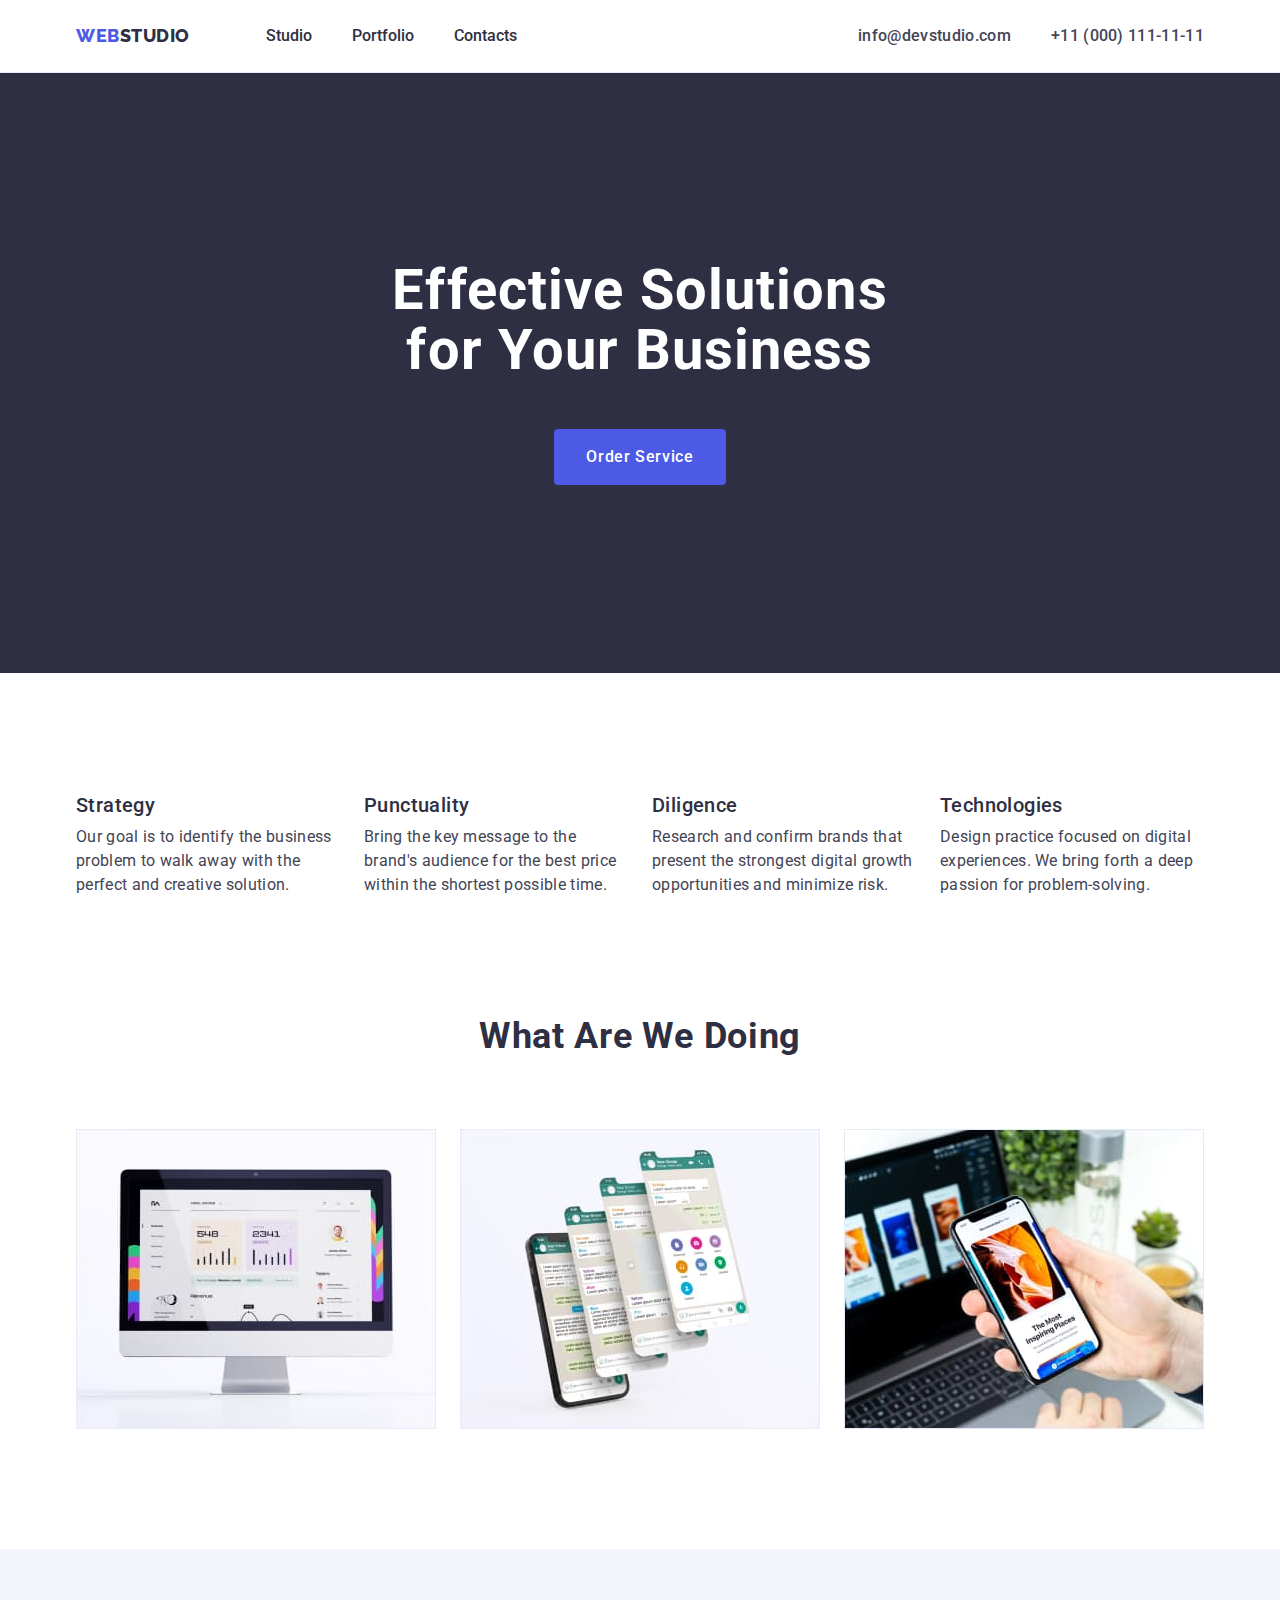
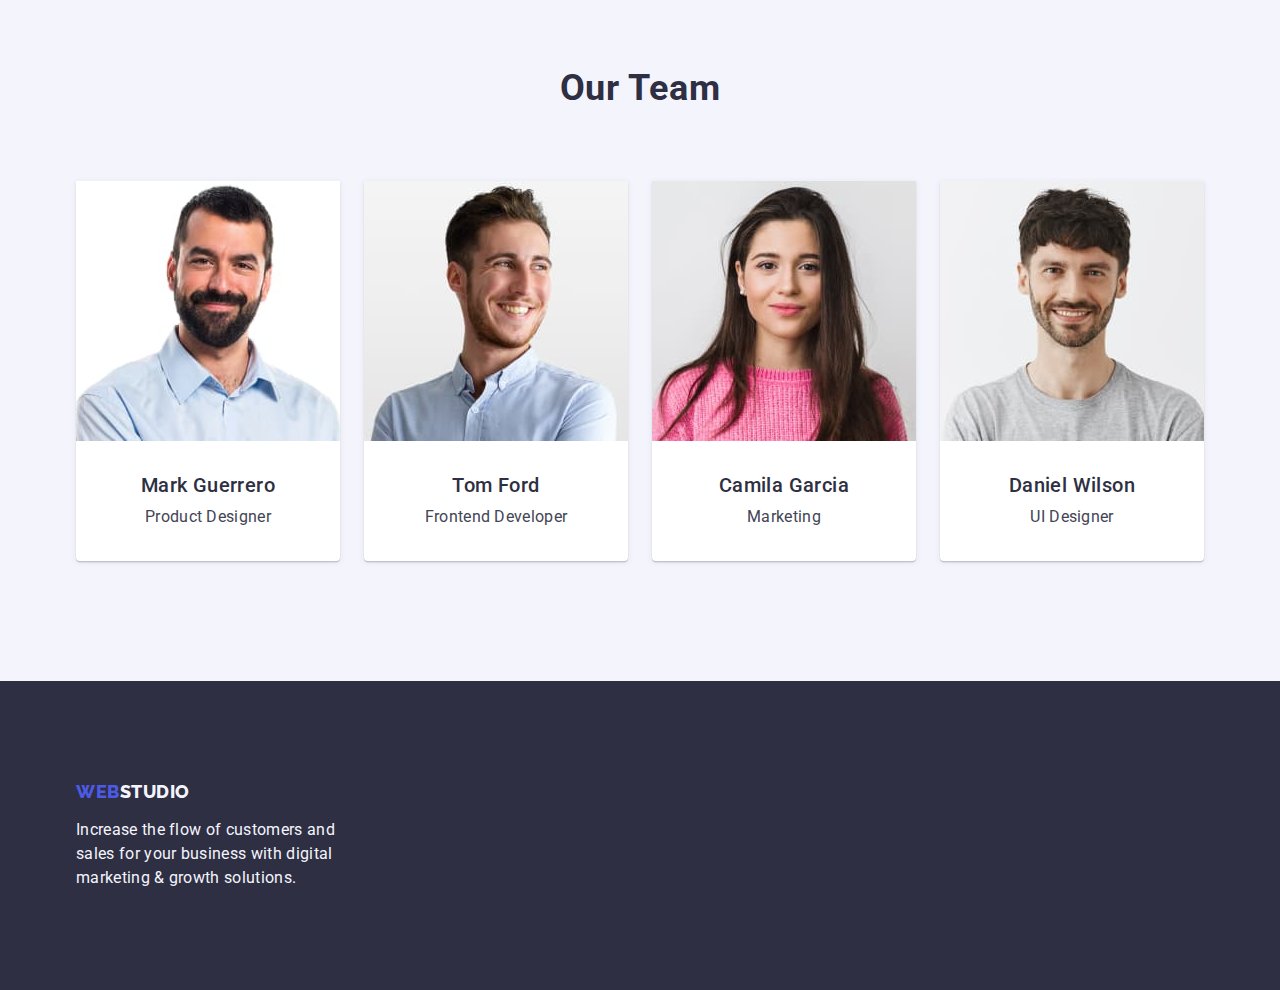
==== index.html @ 7e22d859 "Initial commit" ====
<!DOCTYPE html>
<html lang="en">
  <head>
    <meta charset="UTF-8" />
    <meta http-equiv="X-UA-Compatible" content="IE=edge" />
    <meta name="viewport" content="width=device-width, initial-scale=1.0" />
    <link rel="preconnect" href="https://fonts.googleapis.com" />
    <link rel="preconnect" href="https://fonts.gstatic.com" crossorigin />
    <link
      href="https://fonts.googleapis.com/css2?family=Open+Sans:wght@400;700&family=Raleway:wght@800&family=Roboto:wght@400;500;700;900&display=swap"
      rel="stylesheet"
    />
    <link
      rel="stylesheet"
      href="https://cdnjs.cloudflare.com/ajax/libs/modern-normalize/2.0.0/modern-normalize.min.css"
    />
    <link rel="stylesheet" href="./css/style.css" />

    <title>Web Studio</title>
  </head>
  <body>
    <!-- HEADER -->
    <header class="header">
      <div class="header-container container">
        <!-- NAVIGATION -->
        <nav class="navigation">
          <a href="./index.html" class="logo-head logo link"
            >Web<span class="logo-header">Studio</span></a
          >
          <ul class="nav-list list">
            <li class="nav-list-link">
              <a href="./index.html" class="nav link link-hover">Studio</a>
            </li>
            <li class="nav-list-link">
              <a href="./portfolio.html" class="nav link link-hover"
                >Portfolio</a
              >
            </li>
            <li class="nav-list-link">
              <a href="" class="nav link link-hover">Contacts</a>
            </li>
          </ul>
        </nav>
        <!-- /NAVIGATION -->
        <!-- ADDRESS -->
        <address class="address-contact">
          <ul class="address-list list">
            <li class="address-list-link">
              <a
                href="mailto:info@devstudio.com"
                class="mail-link contact link link-hover"
                >info@devstudio.com</a
              >
            </li>
            <li class="address-list-link">
              <a
                href="tel:+110001111111"
                class="number-link contact link link-hover"
                >+11 (000) 111-11-11</a
              >
            </li>
          </ul>
        </address>
        <!-- /ADDRESS -->
      </div>
    </header>
    <!-- /HEADER -->
    <main>
      <!-- HERO SECTION -->
      <section class="hero">
        <div class="hero-container container">
          <h1 class="hero-text">Effective Solutions for Your Business</h1>
          <button type="button" class="primary-btn">Order Service</button>
        </div>
      </section>
      <!-- /HERO SECTION -->
      <!-- ADVANTAGES SECTION -->
      <section class="advantages">
        <div class="adv-container container">
          <h2 class="adv-header visually-hidden">Advantages</h2>
          <ul class="adv-list list">
            <li class="adv-list-item">
              <h3 class="adv-title main-title">Strategy</h3>
              <p class="adv-text main-text">
                Our goal is to identify the business problem to walk away with
                the perfect and creative solution.
              </p>
            </li>
            <li class="adv-list-item">
              <h3 class="adv-title main-title">Punctuality</h3>
              <p class="adv-text main-text">
                Bring the key message to the brand's audience for the best price
                within the shortest possible time.
              </p>
            </li>
            <li class="adv-list-item">
              <h3 class="adv-title main-title">Diligence</h3>
              <p class="adv-text main-text">
                Research and confirm brands that present the strongest digital
                growth opportunities and minimize risk.
              </p>
            </li>
            <li class="adv-list-item">
              <h3 class="adv-title main-title">Technologies</h3>
              <p class="adv-text main-text">
                Design practice focused on digital experiences. We bring forth a
                deep passion for problem-solving.
              </p>
            </li>
          </ul>
        </div>
      </section>
      <!-- /ADVANTAGES SECTION -->
      <!-- FEATURES SECTION -->
      <section class="features">
        <div class="features-container container">
          <h2 class="features-header">What are we doing</h2>
          <ul class="features-list list">
            <li class="feat-list-item">
              <img
                src="./images/pc.jpg"
                alt="personal computer"
                width="360"
                height="300"
              />
            </li>
            <li class="feat-list-item">
              <img
                src="./images/smartphones.jpg"
                alt="smartphones"
                width="360"
                height="300"
              />
            </li>
            <li class="feat-list-item">
              <img
                src="./images/pcwithsmartphones.jpg"
                alt="smartphones with personal computer"
                width="360"
                height="300"
              />
            </li>
          </ul>
        </div>
      </section>
      <!-- /FEATURES SECTION -->
      <!-- TEAM SECTION -->
      <section class="team">
        <div class="team-container container">
          <h2 class="team-header">Our Team</h2>
          <ul class="team-list list">
            <li class="team-list-card">
              <img
                src="./images/markguerrero.jpg"
                alt="Mark Guerrero"
                width="264"
                height="260"
              />
              <div class="team-card-content">
                <h3 class="team-title">Mark Guerrero</h3>
                <p class="team-text">Product Designer</p>
              </div>
            </li>
            <li class="team-list-card">
              <img
                src="./images/tomford.jpg"
                alt="Tom Ford"
                width="264"
                height="260"
              />
              <div class="team-card-content">
                <h3 class="team-title">Tom Ford</h3>
                <p class="team-text">Frontend Developer</p>
              </div>
            </li>
            <li class="team-list-card">
              <img
                src="./images/camilagarcia.jpg"
                alt="Camila Garcia"
                width="264"
                height="260"
              />
              <div class="team-card-content">
                <h3 class="team-title">Camila Garcia</h3>
                <p class="team-text">Marketing</p>
              </div>
            </li>
            <li class="team-list-card">
              <img
                src="./images/danielwilson.jpg"
                alt="Daniel Wilson"
                width="264"
                height="260"
              />
              <div class="team-card-content">
                <h3 class="team-title">Daniel Wilson</h3>
                <p class="team-text">UI Designer</p>
              </div>
            </li>
          </ul>
        </div>
      </section>
      <!-- /TEAM SECTION -->
    </main>
    <!-- /MAIN -->
    <!-- FOOTER -->
    <footer class="footer">
      <div class="footer-container container">
        <a href="./index.html" class="footer-logo-link logo link"
          >Web<span class="logo-footer">Studio</span></a
        >
        <p class="footer-text">
          Increase the flow of customers and sales for your business with
          digital marketing & growth solutions.
        </p>
      </div>
    </footer>
    <!-- /FOOTER -->
  </body>
</html>
---- css/style.css ----
/* ================================COMMON STYLES============================== */
:root {
  --color-blue: #4d5ae5;
  --color-navy: #2e2f42;
  --color-hover: #404bbf;
  --color-white: #fff;
  --color-grey: #434455;
  --ghost-white: #f4f4fd;
  --card-set-gap: 24px; /* Gap between cards */
}
body {
  font-family: "Roboto", sans-serif;
  color: var(--color-grey);
  background-color: var(--color-white);
}
h1,
h2,
h3,
h4,
p {
  margin: 0;
}
ul,
ol {
  margin: 0;
  padding: 0;
}
img {
  display: block;
  max-width: 100%;
  height: auto;
}
button {
  font-family: inherit;
  color: inherit;
  cursor: pointer;
}
address {
  font-style: normal;
}
.visually-hidden {
  position: absolute;
  width: 1px;
  height: 1px;
  margin: -1px;
  border: 0;
  padding: 0;

  white-space: nowrap;
  clip-path: inset(100%);
  clip: rect(0 0 0 0);
  overflow: hidden;
}

.container {
  margin: 0 auto;
  max-width: 1158px;
  padding: 0 15px;
}

/* ===============================/COMMON STYLES============================== */

/* =====================================HEADER================================ */
.header {
  border-bottom: 1px solid #e7e9fc;
}
.header-container {
  display: flex;
  align-items: center;
  justify-content: space-between;
}
/* =================================NAVIGATION================================ */

.navigation {
  display: flex;
  align-items: center;
}
.logo-head {
  margin-right: 76px;
}
.logo {
  font-family: "Raleway", sans-serif;
  font-weight: 800;
  font-size: 18px;
  line-height: 1.17;
  letter-spacing: 0.03em;
  text-transform: uppercase;
  color: var(--color-blue);
}
.link {
  text-decoration: none;
}
.link-hover:hover,
.link-hover:focus,
.contacts:hover,
.contacts:focus {
  color: var(--color-hover);
}

.logo-header {
  color: var(--color-navy);
}
.nav-list {
  display: flex;
  gap: 40px;
}
.list {
  list-style: none;
  font-weight: 500;
}

.nav {
  display: block;
  color: var(--color-navy);
  padding: 24px 0;
}
/* ================================/NAVIGATION================================ */
/* ====================================ADDRESS================================ */

.address-list {
  display: flex;
  align-items: center;
  gap: 40px;
}
.contact {
  font-style: normal;
  font-size: 16px;
  line-height: 1.5;
  letter-spacing: 0.02em;
  line-height: 1.5;
  color: var(--color-grey);
  display: block;
  padding: 24px 0;
}
/* ===================================/ADDRESS================================ */
/* ====================================/HEADER================================ */

/* =====================================MAIN================================== */
/* ===============================HERO SECTION================================ */

.hero {
  background-color: var(--color-navy);
  padding: 188px 0;
}
.hero-text {
  font-weight: 700;
  font-size: 56px;
  line-height: 1.07;
  letter-spacing: 0.02em;
  color: var(--color-white);

  text-align: center;
  max-width: 496px;
  margin: 0 auto 48px;
}
.primary-btn {
  font-weight: 500;
  font-size: 16px;
  line-height: 1.5;
  letter-spacing: 0.04em;
  color: var(--color-white);
  background-color: var(--color-blue);
  font-family: "Roboto", sans-serif;

  padding: 16px 32px;
  border-radius: 4px;
  border: none;
  display: block;
  margin: 0 auto;
  min-width: 169px;
  min-height: 56px;
}
.primary-btn:hover,
.primary-btn:focus {
  background-color: var(--color-hover);
}
/* ===============================/HERO SECTION================================ */
/* ==========================ADVANTAGES SECTION================================ */

.advantages {
  padding: 120px 0;
}
.adv-list {
  display: flex;
  flex-wrap: wrap;
  justify-content: center;
  gap: 24px;
}
.adv-list-item {
  flex-basis: calc((100% - 72px) / 4);
}
.main-title {
  font-weight: 500;
  font-size: 20px;
  line-height: 1.2;
  letter-spacing: 0.02em;
  color: var(--color-navy);
  margin-bottom: 8px;
}
.main-text {
  font-size: 16px;
  line-height: 1.5;
  letter-spacing: 0.02em;
  color: var(--color-grey);
  font-weight: 400;
}
/* =========================/ADVANTAGES SECTION================================ */
/* ==========================FEATURES SECTION================================ */

.features {
  padding-bottom: 120px;
}
.features-header {
  font-weight: 700;
  font-size: 36px;
  line-height: 1.11;
  letter-spacing: 0.02em;
  text-align: center;
  text-transform: capitalize;
  color: var(--color-navy);
  margin-bottom: 72px;
}
.features-list {
  display: flex;
  flex-wrap: wrap;
  justify-content: center;
  gap: 24px;
}
.feat-list-item {
  flex-basis: calc((100% - 48px) / 3);
}
/* ==========================/FEATURES SECTION================================ */
/* ===============================TEAM SECTION================================ */

.team {
  background-color: var(--ghost-white);
  padding: 120px 0;
}
.team-header {
  font-weight: 700;
  font-size: 36px;
  line-height: 1.11;
  letter-spacing: 0.02em;
  text-align: center;
  text-transform: capitalize;
  color: var(--color-navy);
  margin-bottom: 72px;
}
.team-list {
  display: flex;
  flex-wrap: wrap;
  justify-content: center;
  gap: 24px;
}
.team-list-card {
  box-shadow: 0px 1px 6px rgba(46, 47, 66, 0.08),
    0px 1px 1px rgba(46, 47, 66, 0.16), 0px 2px 1px rgba(46, 47, 66, 0.08);
  border-radius: 0px 0px 4px 4px;
  background-color: var(--color-white);
  flex-basis: calc((100% - 72px) / 4);
}
.team-card-content {
  text-align: center;
  padding: 32px 16px;
}
.team-title {
  font-weight: 500;
  font-size: 20px;
  line-height: 1.2;
  letter-spacing: 0.02em;
  color: var(--color-navy);
  margin-bottom: 8px;
}
.team-text {
  font-size: 16px;
  line-height: 1.5;
  letter-spacing: 0.02em;
  color: var(--color-grey);
  font-weight: 400;
}
/* ===============================/TEAM SECTION================================ */

/* ======================================FOOTER================================ */

.footer {
  font-size: 16px;
  line-height: 1.5;
  letter-spacing: 0.02em;
  color: var(--ghost-white);
  background-color: var(--color-navy);
  padding: 100px 0;
}
.footer-logo-link {
  display: inline-block;
  margin-bottom: 16px;
}
.logo-footer {
  color: var(--ghost-white);
}
.footer-text {
  max-width: 264px;
}
/* =====================================/FOOTER================================ */

/* ================================PORTFOLIO PAGE============================== */
.portfolio-section {
  padding: 96px 0 120px 0;
}
.filter-list {
  display: flex;
  justify-content: center;
  gap: 24px;
  margin-bottom: 72px;
}
.filter-btn {
  font-family: "Roboto", Sans-serif;
  cursor: pointer;
  padding: 12px 24px;
  font-weight: 500;
  font-size: 16px;
  line-height: 1.5;
  letter-spacing: 0.04em;
  color: var(--color-blue);
  background-color: var(--ghost-white);
  border: 1px solid #e7e9fc;
  border-radius: 4px;
  display: block;
}
.filter-btn:hover,
.filter-btn:focus {
  color: var(--color-white);
  background-color: var(--color-hover);
  border: 1px solid transparent;
}

.benefits-list {
  display: flex;
  flex-wrap: wrap;
  justify-content: center;
  flex-wrap: wrap;
  gap: 48px 24px;
}
.benefits-card-content {
  border: 1px solid #e7e9fc;
  border-top: none;
  padding: 32px 16px;
}
/* ==============================/PORTFOLIO PAGE============================== */
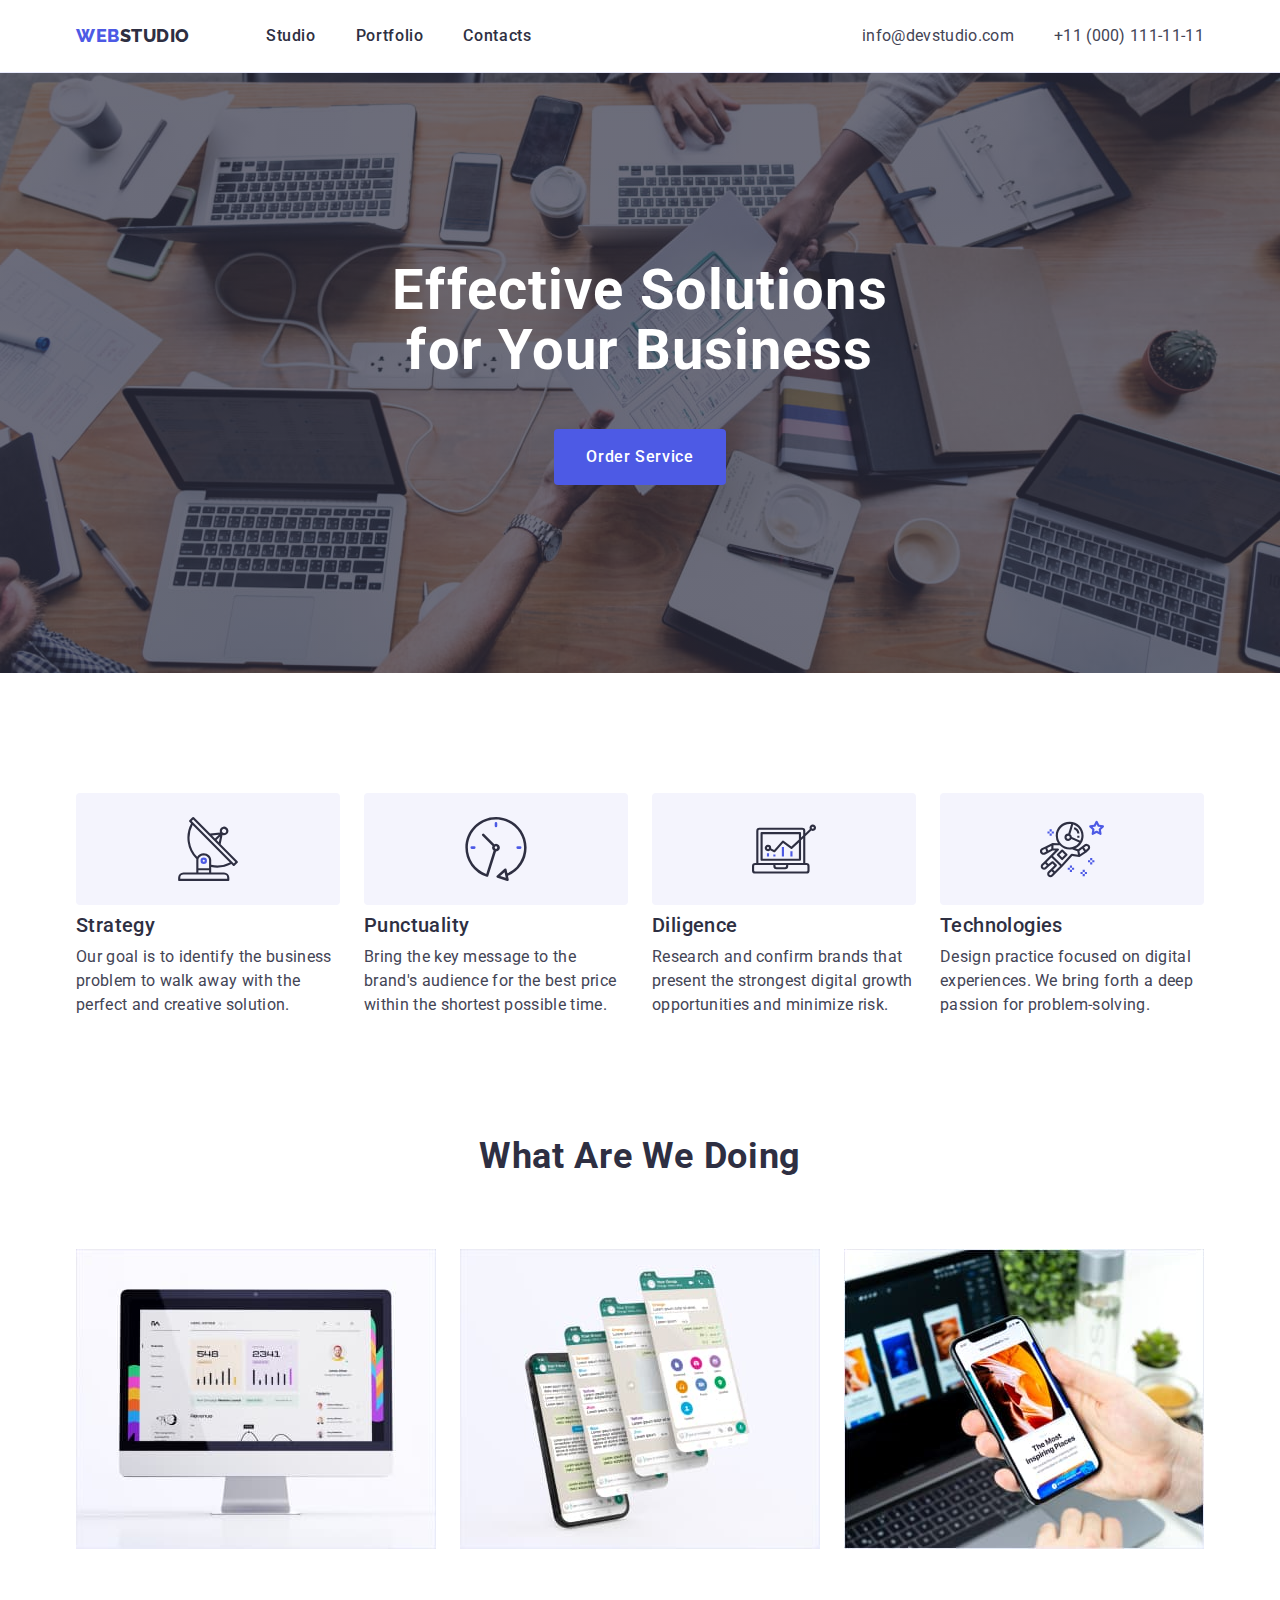
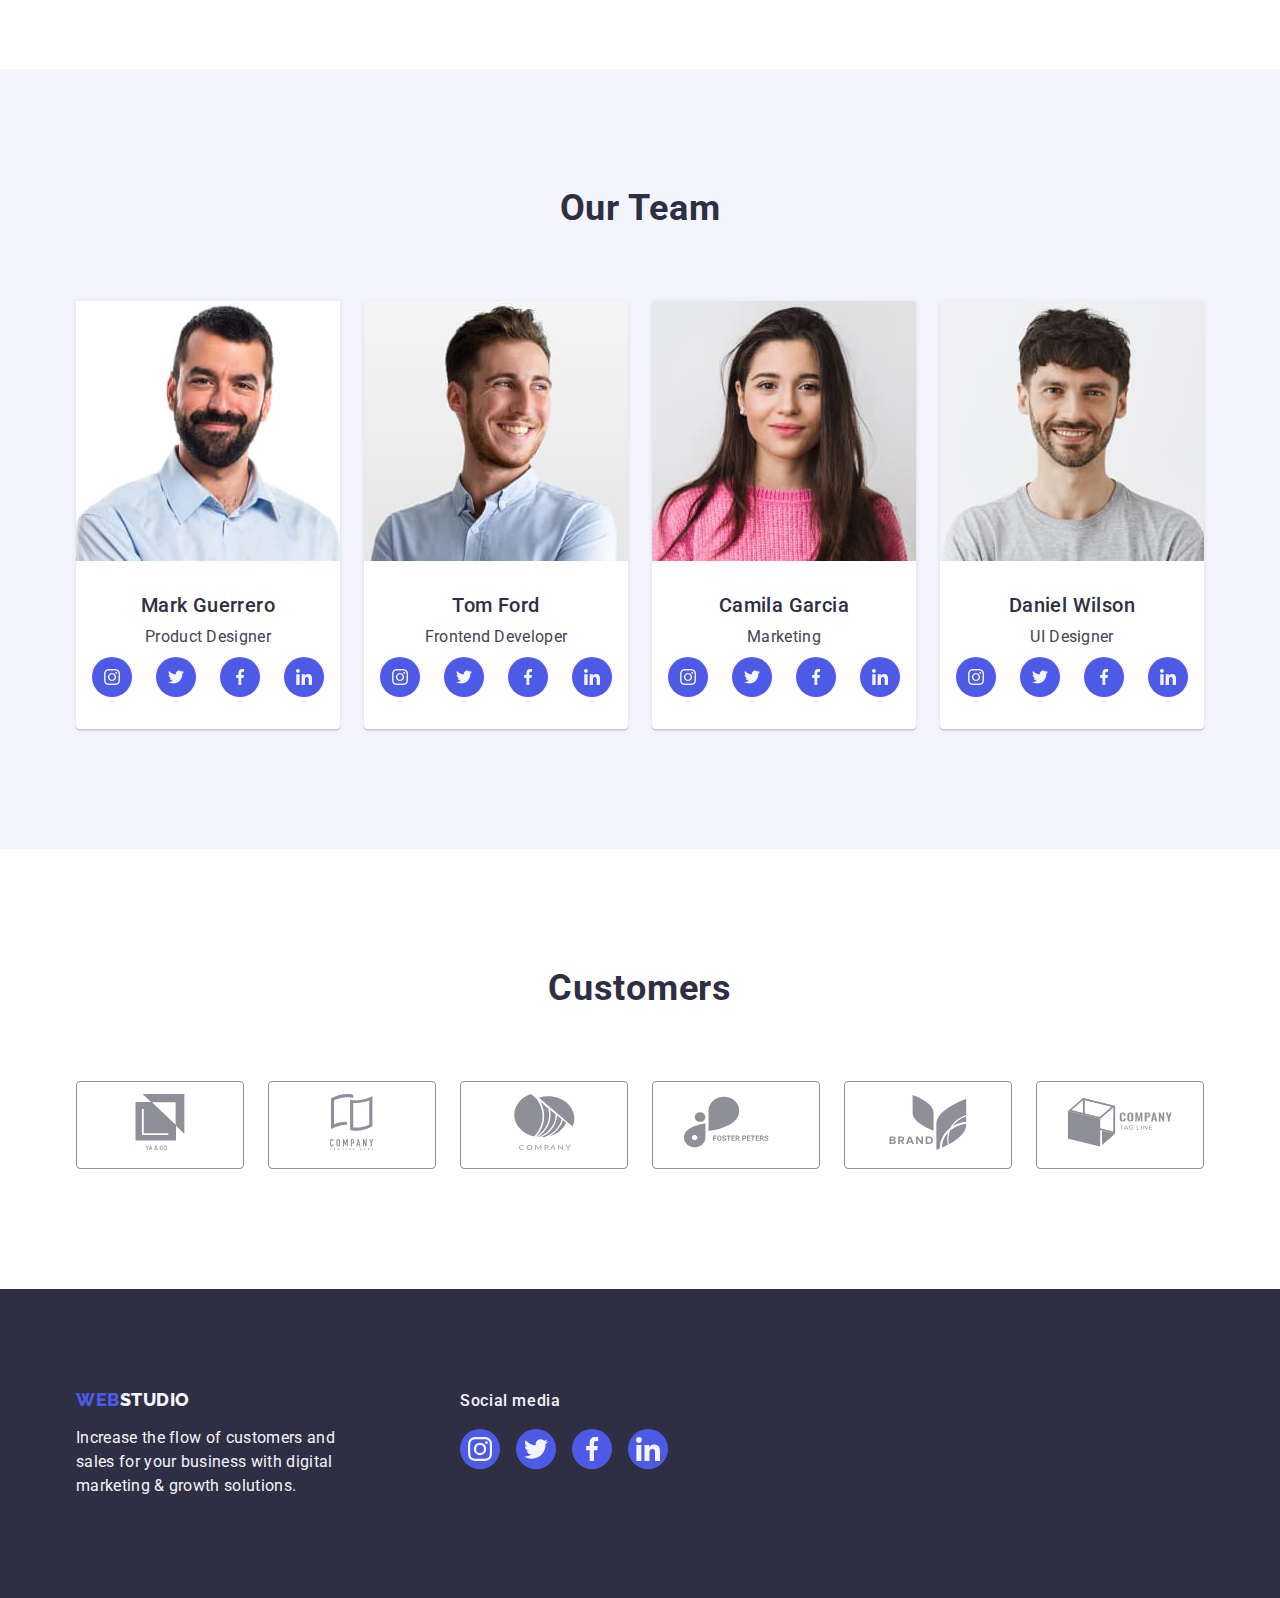
==== commit 8b4a3dee: "first upload" ====
--- a/index.html
+++ b/index.html
@@ -80,6 +80,11 @@
           <h2 class="adv-header visually-hidden">Advantages</h2>
           <ul class="adv-list list">
             <li class="adv-list-item">
+              <div class="adv-list-icon-bg">
+                <svg class="adv-list-icon" width="64" height="64">
+                  <use href="./images/icons.svg#icon-antenna"></use>
+                </svg>
+              </div>
               <h3 class="adv-title main-title">Strategy</h3>
               <p class="adv-text main-text">
                 Our goal is to identify the business problem to walk away with
@@ -87,6 +92,11 @@
               </p>
             </li>
             <li class="adv-list-item">
+              <div class="adv-list-icon-bg">
+                <svg class="adv-list-icon" width="64" height="64">
+                  <use href="./images/icons.svg#icon-clock"></use>
+                </svg>
+              </div>
               <h3 class="adv-title main-title">Punctuality</h3>
               <p class="adv-text main-text">
                 Bring the key message to the brand's audience for the best price
@@ -94,6 +104,11 @@
               </p>
             </li>
             <li class="adv-list-item">
+              <div class="adv-list-icon-bg">
+                <svg class="adv-list-icon" width="64" height="64">
+                  <use href="./images/icons.svg#icon-diagram"></use>
+                </svg>
+              </div>
               <h3 class="adv-title main-title">Diligence</h3>
               <p class="adv-text main-text">
                 Research and confirm brands that present the strongest digital
@@ -101,6 +116,11 @@
               </p>
             </li>
             <li class="adv-list-item">
+              <div class="adv-list-icon-bg">
+                <svg class="adv-list-icon" width="64" height="64">
+                  <use href="./images/icons.svg#icon-astronaut"></use>
+                </svg>
+              </div>
               <h3 class="adv-title main-title">Technologies</h3>
               <p class="adv-text main-text">
                 Design practice focused on digital experiences. We bring forth a
@@ -114,7 +134,7 @@
       <!-- FEATURES SECTION -->
       <section class="features">
         <div class="features-container container">
-          <h2 class="features-header">What are we doing</h2>
+          <h2 class="features-header page-header">What are we doing</h2>
           <ul class="features-list list">
             <li class="feat-list-item">
               <img
@@ -147,7 +167,7 @@
       <!-- TEAM SECTION -->
       <section class="team">
         <div class="team-container container">
-          <h2 class="team-header">Our Team</h2>
+          <h2 class="team-header page-header">Our Team</h2>
           <ul class="team-list list">
             <li class="team-list-card">
               <img
@@ -159,6 +179,36 @@
               <div class="team-card-content">
                 <h3 class="team-title">Mark Guerrero</h3>
                 <p class="team-text">Product Designer</p>
+                <ul class="team-social-list">
+                  <li class="team-social-links list">
+                    <a href="" class="team-social-link">
+                      <svg width="16" height="16">
+                        <use href="./images/icons.svg#icon-instagram"></use>
+                      </svg>
+                    </a>
+                  </li>
+                  <li class="team-social-links list">
+                    <a href="" class="team-social-link">
+                      <svg width="16" height="16">
+                        <use href="./images/icons.svg#icon-twitter"></use>
+                      </svg>
+                    </a>
+                  </li>
+                  <li class="team-social-links list">
+                    <a href="" class="team-social-link">
+                      <svg width="16" height="16">
+                        <use href="./images/icons.svg#icon-facebook"></use>
+                      </svg>
+                    </a>
+                  </li>
+                  <li class="team-social-links list">
+                    <a href="" class="team-social-link">
+                      <svg width="16" height="16">
+                        <use href="./images/icons.svg#icon-linkedin"></use>
+                      </svg>
+                    </a>
+                  </li>
+                </ul>
               </div>
             </li>
             <li class="team-list-card">
@@ -171,6 +221,36 @@
               <div class="team-card-content">
                 <h3 class="team-title">Tom Ford</h3>
                 <p class="team-text">Frontend Developer</p>
+                <ul class="team-social-list">
+                  <li class="team-social-links list">
+                    <a href="" class="team-social-link">
+                      <svg width="16" height="16">
+                        <use href="./images/icons.svg#icon-instagram"></use>
+                      </svg>
+                    </a>
+                  </li>
+                  <li class="team-social-links list">
+                    <a href="" class="team-social-link">
+                      <svg width="16" height="16">
+                        <use href="./images/icons.svg#icon-twitter"></use>
+                      </svg>
+                    </a>
+                  </li>
+                  <li class="team-social-links list">
+                    <a href="" class="team-social-link">
+                      <svg width="16" height="16">
+                        <use href="./images/icons.svg#icon-facebook"></use>
+                      </svg>
+                    </a>
+                  </li>
+                  <li class="team-social-links list">
+                    <a href="" class="team-social-link">
+                      <svg width="16" height="16">
+                        <use href="./images/icons.svg#icon-linkedin"></use>
+                      </svg>
+                    </a>
+                  </li>
+                </ul>
               </div>
             </li>
             <li class="team-list-card">
@@ -183,6 +263,36 @@
               <div class="team-card-content">
                 <h3 class="team-title">Camila Garcia</h3>
                 <p class="team-text">Marketing</p>
+                <ul class="team-social-list">
+                  <li class="team-social-links list">
+                    <a href="" class="team-social-link">
+                      <svg width="16" height="16">
+                        <use href="./images/icons.svg#icon-instagram"></use>
+                      </svg>
+                    </a>
+                  </li>
+                  <li class="team-social-links list">
+                    <a href="" class="team-social-link">
+                      <svg width="16" height="16">
+                        <use href="./images/icons.svg#icon-twitter"></use>
+                      </svg>
+                    </a>
+                  </li>
+                  <li class="team-social-links list">
+                    <a href="" class="team-social-link">
+                      <svg width="16" height="16">
+                        <use href="./images/icons.svg#icon-facebook"></use>
+                      </svg>
+                    </a>
+                  </li>
+                  <li class="team-social-links list">
+                    <a href="" class="team-social-link">
+                      <svg width="16" height="16">
+                        <use href="./images/icons.svg#icon-linkedin"></use>
+                      </svg>
+                    </a>
+                  </li>
+                </ul>
               </div>
             </li>
             <li class="team-list-card">
@@ -195,24 +305,141 @@
               <div class="team-card-content">
                 <h3 class="team-title">Daniel Wilson</h3>
                 <p class="team-text">UI Designer</p>
+                <ul class="team-social-list">
+                  <li class="team-social-links list">
+                    <a href="" class="team-social-link">
+                      <svg width="16" height="16">
+                        <use href="./images/icons.svg#icon-instagram"></use>
+                      </svg>
+                    </a>
+                  </li>
+                  <li class="team-social-links list">
+                    <a href="" class="team-social-link">
+                      <svg width="16" height="16">
+                        <use href="./images/icons.svg#icon-twitter"></use>
+                      </svg>
+                    </a>
+                  </li>
+                  <li class="team-social-links list">
+                    <a href="" class="team-social-link">
+                      <svg width="16" height="16">
+                        <use href="./images/icons.svg#icon-facebook"></use>
+                      </svg>
+                    </a>
+                  </li>
+                  <li class="team-social-links list">
+                    <a href="" class="team-social-link">
+                      <svg width="16" height="16">
+                        <use href="./images/icons.svg#icon-linkedin"></use>
+                      </svg>
+                    </a>
+                  </li>
+                </ul>
               </div>
             </li>
           </ul>
         </div>
       </section>
       <!-- /TEAM SECTION -->
+      <!-- CUSTOMERS SECTION -->
+      <section class="customers">
+        <div class="customers-container container">
+          <h2 class="customers-header page-header">Customers</h2>
+          <ul class="customers-list">
+            <li class="customers-links list">
+              <a href="" class="customers-link">
+                <svg class="customers-icon" width="104" height="56">
+                  <use href="./images/icons.svg#icon-group"></use>
+                </svg>
+              </a>
+            </li>
+            <li class="customers-links list">
+              <a href="" class="customers-link">
+                <svg class="customers-icon" width="104" height="56">
+                  <use href="./images/icons.svg#icon-group-1"></use>
+                </svg>
+              </a>
+            </li>
+            <li class="customers-links list">
+              <a href="" class="customers-link">
+                <svg class="customers-icon" width="104" height="56">
+                  <use href="./images/icons.svg#icon-group-2"></use>
+                </svg>
+              </a>
+            </li>
+            <li class="customers-links list">
+              <a href="" class="customers-link">
+                <svg class="customers-icon" width="104" height="56">
+                  <use href="./images/icons.svg#icon-group-3"></use>
+                </svg>
+              </a>
+            </li>
+            <li class="customers-links list">
+              <a href="" class="customers-link">
+                <svg class="customers-icon" width="104" height="56">
+                  <use href="./images/icons.svg#icon-group-4"></use>
+                </svg>
+              </a>
+            </li>
+            <li class="customers-links list">
+              <a href="" class="customers-link">
+                <svg class="customers-icon" width="104" height="56">
+                  <use href="./images/icons.svg#icon-group-5"></use>
+                </svg>
+              </a>
+            </li>
+          </ul>
+        </div>
+      </section>
+
+      <!-- /CUSTOMERS SECTION -->
     </main>
     <!-- /MAIN -->
     <!-- FOOTER -->
     <footer class="footer">
       <div class="footer-container container">
-        <a href="./index.html" class="footer-logo-link logo link"
-          >Web<span class="logo-footer">Studio</span></a
-        >
-        <p class="footer-text">
-          Increase the flow of customers and sales for your business with
-          digital marketing & growth solutions.
-        </p>
+        <div class="footer-signature">
+          <a href="./index.html" class="footer-logo-link logo link"
+            >Web<span class="logo-footer">Studio</span></a
+          >
+          <p class="footer-text">
+            Increase the flow of customers and sales for your business with
+            digital marketing & growth solutions.
+          </p>
+        </div>
+        <div class="social-media-footer">
+          <p class="social-text-footer">Social media</p>
+          <ul class="team-social-list social-footer">
+            <li class="team-social-links list">
+              <a href="" class="team-social-link">
+                <svg width="24" height="24">
+                  <use href="./images/icons.svg#icon-instagram"></use>
+                </svg>
+              </a>
+            </li>
+            <li class="team-social-links list">
+              <a href="" class="team-social-link">
+                <svg width="24" height="24">
+                  <use href="./images/icons.svg#icon-twitter"></use>
+                </svg>
+              </a>
+            </li>
+            <li class="team-social-links list">
+              <a href="" class="team-social-link">
+                <svg width="24" height="24">
+                  <use href="./images/icons.svg#icon-facebook"></use>
+                </svg>
+              </a>
+            </li>
+            <li class="team-social-links list">
+              <a href="" class="team-social-link">
+                <svg width="24" height="24">
+                  <use href="./images/icons.svg#icon-linkedin"></use>
+                </svg>
+              </a>
+            </li>
+          </ul>
+        </div>
       </div>
     </footer>
     <!-- /FOOTER -->
--- a/css/style.css
+++ b/css/style.css
@@ -1,5 +1,6 @@
 /* ================================COMMON STYLES============================== */
 :root {
+  --main-bc-color: rgba(46, 47, 66, 0.7);
   --color-blue: #4d5ae5;
   --color-navy: #2e2f42;
   --color-hover: #404bbf;
@@ -57,12 +58,32 @@
   max-width: 1158px;
   padding: 0 15px;
 }
-
+.page-header {
+  font-weight: 700;
+  font-size: 36px;
+  line-height: 1.11;
+  letter-spacing: 0.02em;
+  text-align: center;
+  text-transform: capitalize;
+  color: var(--color-navy);
+  margin-bottom: 72px;
+}
+.primary-btn,
+.filter.btn,
+.social-text-footer,
+.nav-list {
+  font-weight: 500;
+  font-size: 16px;
+  line-height: 1.5;
+  letter-spacing: 0.04em;
+}
 /* ===============================/COMMON STYLES============================== */
 
 /* =====================================HEADER================================ */
 .header {
   border-bottom: 1px solid #e7e9fc;
+  max-width: 1440px;
+  margin: 0 auto;
 }
 .header-container {
   display: flex;
@@ -128,6 +149,7 @@
   line-height: 1.5;
   letter-spacing: 0.02em;
   line-height: 1.5;
+  font-weight: 400;
   color: var(--color-grey);
   display: block;
   padding: 24px 0;
@@ -139,8 +161,11 @@
 /* ===============================HERO SECTION================================ */
 
 .hero {
-  background-color: var(--color-navy);
+  background: linear-gradient(rgba(46, 47, 66, 0.7), rgba(46, 47, 66, 0.7)),
+    url(../images/people-in-office.jpg) no-repeat center;
   padding: 188px 0;
+  max-width: 1440px;
+  margin: 0 auto;
 }
 .hero-text {
   font-weight: 700;
@@ -154,13 +179,9 @@
   margin: 0 auto 48px;
 }
 .primary-btn {
-  font-weight: 500;
-  font-size: 16px;
-  line-height: 1.5;
-  letter-spacing: 0.04em;
   color: var(--color-white);
   background-color: var(--color-blue);
-  font-family: "Roboto", sans-serif;
+  font-family: inherit;
 
   padding: 16px 32px;
   border-radius: 4px;
@@ -188,6 +209,15 @@
 }
 .adv-list-item {
   flex-basis: calc((100% - 72px) / 4);
+}
+.adv-list-icon-bg {
+  height: 112px;
+  display: flex;
+  justify-content: center;
+  align-items: center;
+  background-color: #f4f4fd;
+  border-radius: 4px;
+  margin-bottom: 8px;
 }
 .main-title {
   font-weight: 500;
@@ -210,16 +240,6 @@
 .features {
   padding-bottom: 120px;
 }
-.features-header {
-  font-weight: 700;
-  font-size: 36px;
-  line-height: 1.11;
-  letter-spacing: 0.02em;
-  text-align: center;
-  text-transform: capitalize;
-  color: var(--color-navy);
-  margin-bottom: 72px;
-}
 .features-list {
   display: flex;
   flex-wrap: wrap;
@@ -235,16 +255,6 @@
 .team {
   background-color: var(--ghost-white);
   padding: 120px 0;
-}
-.team-header {
-  font-weight: 700;
-  font-size: 36px;
-  line-height: 1.11;
-  letter-spacing: 0.02em;
-  text-align: center;
-  text-transform: capitalize;
-  color: var(--color-navy);
-  margin-bottom: 72px;
 }
 .team-list {
   display: flex;
@@ -277,9 +287,48 @@
   letter-spacing: 0.02em;
   color: var(--color-grey);
   font-weight: 400;
+  margin-bottom: 8px;
+}
+.team-social-list {
+  display: flex;
+  gap: 24px;
+  justify-content: center;
+}
+.team-social-link {
+  border-radius: 50%;
+  background: #4d5ae5;
+  width: 40px;
+  height: 40px;
+}
+.team-social-link {
+  display: flex;
+  justify-content: center;
+  align-items: center;
 }
 /* ===============================/TEAM SECTION================================ */
 
+/* ===============================CUSTOMERS SECTION============================ */
+.customers {
+  padding: 120px 0;
+}
+.customers-list {
+  display: flex;
+  justify-content: center;
+  align-items: center;
+  flex-wrap: wrap;
+  max-width: 1128px;
+  gap: 24px;
+}
+.customers-links {
+  border: 1px solid #8e8f99;
+  border-radius: 4px;
+  height: 88px;
+  flex-basis: calc((100% - 120px) / 6);
+  display: flex;
+  justify-content: center;
+  align-items: center;
+}
+/* ==============================/CUSTOMERS SECTION============================ */
 /* ======================================FOOTER================================ */
 
 .footer {
@@ -290,8 +339,17 @@
   background-color: var(--color-navy);
   padding: 100px 0;
 }
-.footer-logo-link {
-  display: inline-block;
+.footer-container {
+  display: flex;
+}
+.footer-signature {
+  max-width: 264px;
+  max-height: 112px;
+  margin-right: 120px;
+}
+.footer-logo-link,
+.social-text-footer {
+  display: block;
   margin-bottom: 16px;
 }
 .logo-footer {
@@ -299,6 +357,13 @@
 }
 .footer-text {
   max-width: 264px;
+}
+.social-media-footer {
+  max-width: 208px;
+  max-height: 80px;
+}
+.social-footer {
+  gap: 16px;
 }
 /* =====================================/FOOTER================================ */
 
@@ -313,12 +378,9 @@
   margin-bottom: 72px;
 }
 .filter-btn {
-  font-family: "Roboto", Sans-serif;
+  font-family: inherit;
   cursor: pointer;
   padding: 12px 24px;
-  font-weight: 500;
-  font-size: 16px;
-  line-height: 1.5;
   letter-spacing: 0.04em;
   color: var(--color-blue);
   background-color: var(--ghost-white);
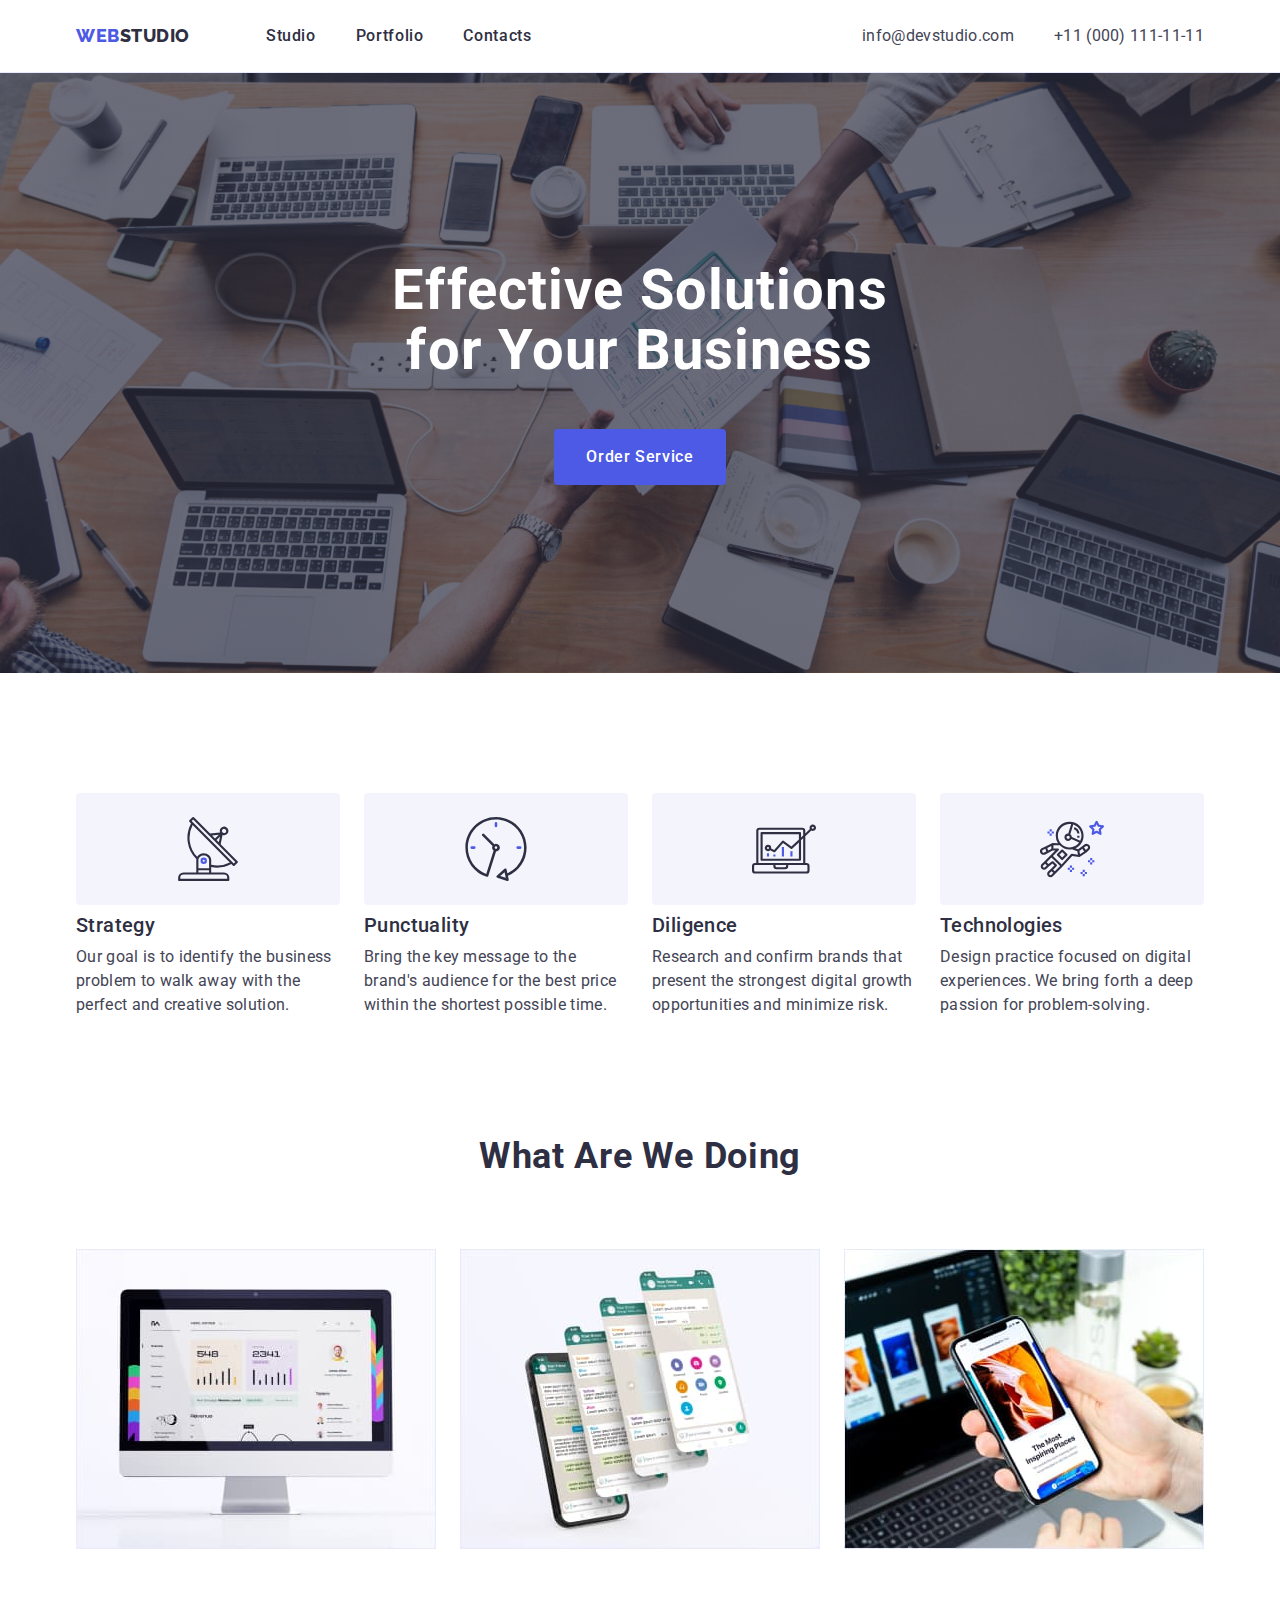
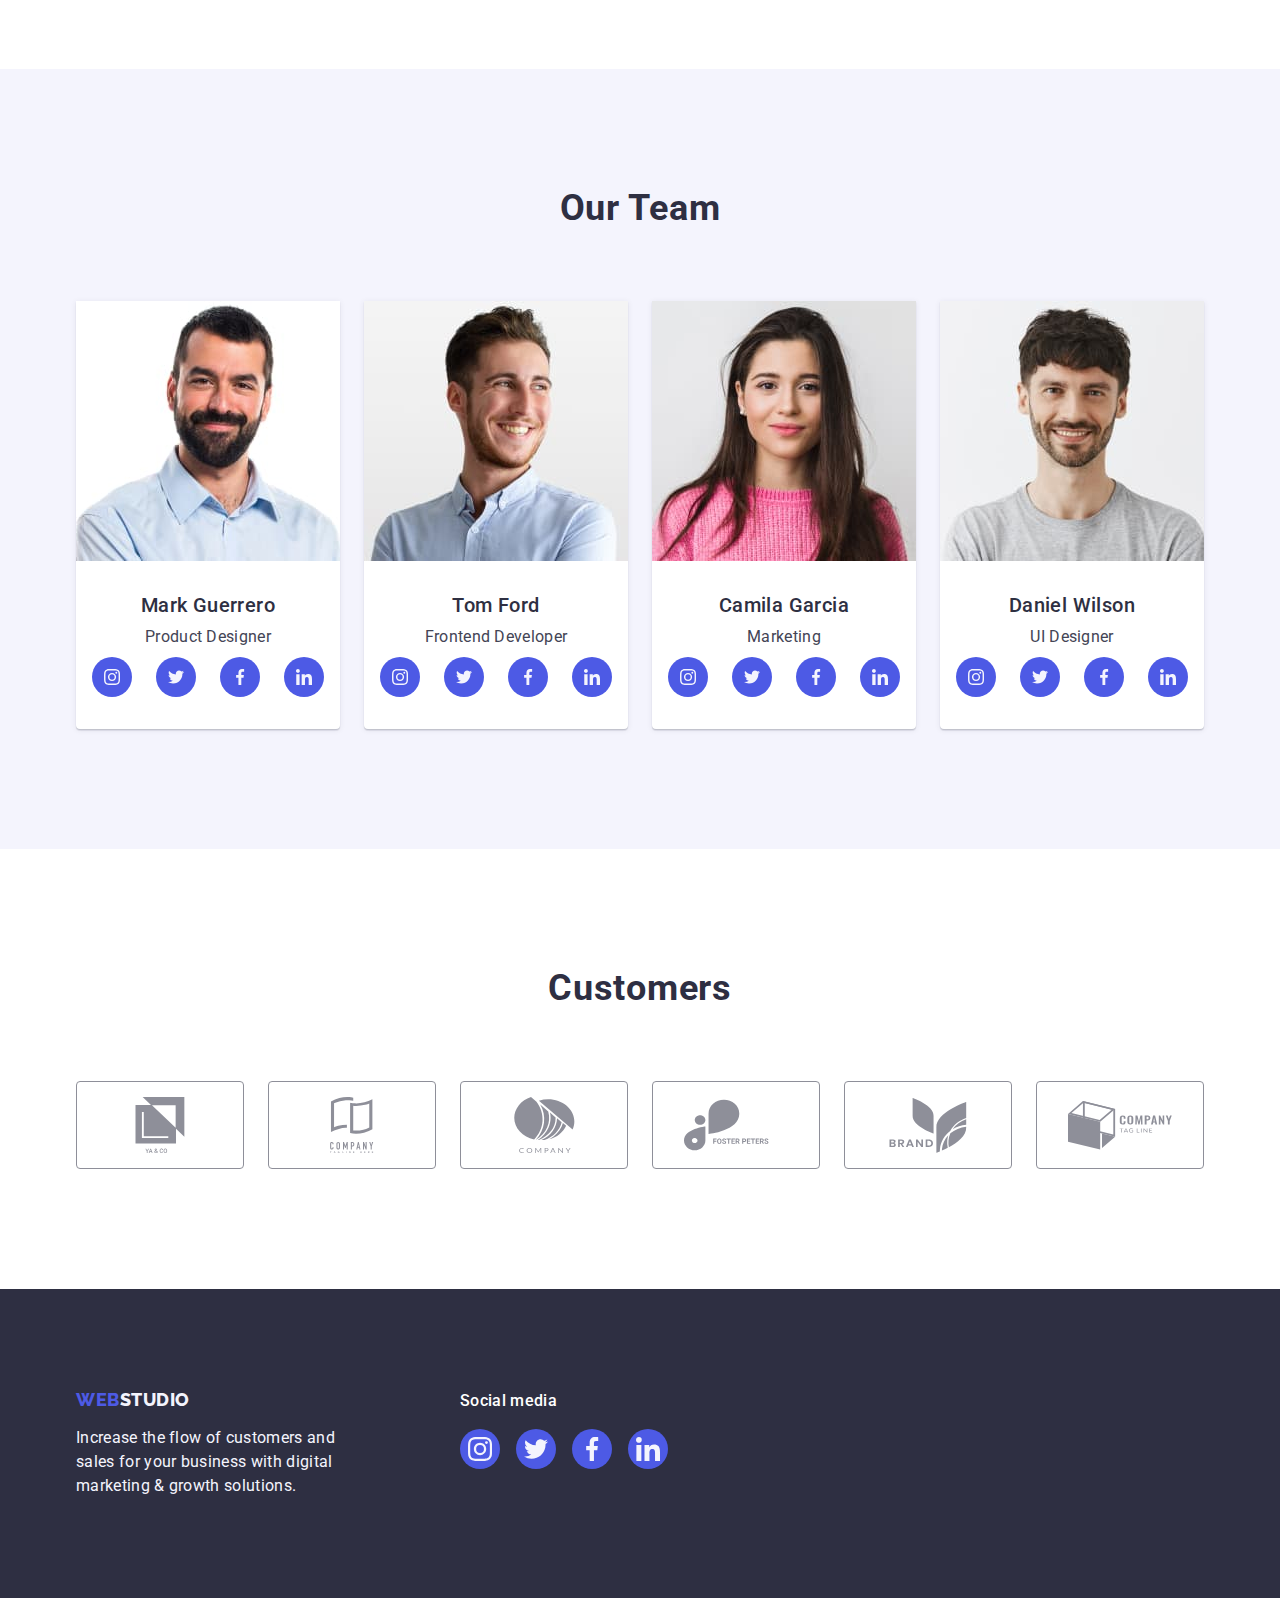
==== commit 9bfcd628: "bags rectified" ====
--- a/index.html
+++ b/index.html
@@ -182,28 +182,28 @@
                 <ul class="team-social-list">
                   <li class="team-social-links list">
                     <a href="" class="team-social-link">
-                      <svg width="16" height="16">
+                      <svg class="team-social-icon" width="16" height="16">
                         <use href="./images/icons.svg#icon-instagram"></use>
                       </svg>
                     </a>
                   </li>
                   <li class="team-social-links list">
                     <a href="" class="team-social-link">
-                      <svg width="16" height="16">
+                      <svg class="team-social-icon" width="16" height="16">
                         <use href="./images/icons.svg#icon-twitter"></use>
                       </svg>
                     </a>
                   </li>
                   <li class="team-social-links list">
                     <a href="" class="team-social-link">
-                      <svg width="16" height="16">
+                      <svg class="team-social-icon" width="16" height="16">
                         <use href="./images/icons.svg#icon-facebook"></use>
                       </svg>
                     </a>
                   </li>
                   <li class="team-social-links list">
                     <a href="" class="team-social-link">
-                      <svg width="16" height="16">
+                      <svg class="team-social-icon" width="16" height="16">
                         <use href="./images/icons.svg#icon-linkedin"></use>
                       </svg>
                     </a>
@@ -224,28 +224,28 @@
                 <ul class="team-social-list">
                   <li class="team-social-links list">
                     <a href="" class="team-social-link">
-                      <svg width="16" height="16">
+                      <svg class="team-social-icon" width="16" height="16">
                         <use href="./images/icons.svg#icon-instagram"></use>
                       </svg>
                     </a>
                   </li>
                   <li class="team-social-links list">
                     <a href="" class="team-social-link">
-                      <svg width="16" height="16">
+                      <svg class="team-social-icon" width="16" height="16">
                         <use href="./images/icons.svg#icon-twitter"></use>
                       </svg>
                     </a>
                   </li>
                   <li class="team-social-links list">
                     <a href="" class="team-social-link">
-                      <svg width="16" height="16">
+                      <svg class="team-social-icon" width="16" height="16">
                         <use href="./images/icons.svg#icon-facebook"></use>
                       </svg>
                     </a>
                   </li>
                   <li class="team-social-links list">
                     <a href="" class="team-social-link">
-                      <svg width="16" height="16">
+                      <svg class="team-social-icon" width="16" height="16">
                         <use href="./images/icons.svg#icon-linkedin"></use>
                       </svg>
                     </a>
@@ -266,28 +266,28 @@
                 <ul class="team-social-list">
                   <li class="team-social-links list">
                     <a href="" class="team-social-link">
-                      <svg width="16" height="16">
+                      <svg class="team-social-icon" width="16" height="16">
                         <use href="./images/icons.svg#icon-instagram"></use>
                       </svg>
                     </a>
                   </li>
                   <li class="team-social-links list">
                     <a href="" class="team-social-link">
-                      <svg width="16" height="16">
+                      <svg class="team-social-icon" width="16" height="16">
                         <use href="./images/icons.svg#icon-twitter"></use>
                       </svg>
                     </a>
                   </li>
                   <li class="team-social-links list">
                     <a href="" class="team-social-link">
-                      <svg width="16" height="16">
+                      <svg class="team-social-icon" width="16" height="16">
                         <use href="./images/icons.svg#icon-facebook"></use>
                       </svg>
                     </a>
                   </li>
                   <li class="team-social-links list">
                     <a href="" class="team-social-link">
-                      <svg width="16" height="16">
+                      <svg class="team-social-icon" width="16" height="16">
                         <use href="./images/icons.svg#icon-linkedin"></use>
                       </svg>
                     </a>
@@ -308,28 +308,28 @@
                 <ul class="team-social-list">
                   <li class="team-social-links list">
                     <a href="" class="team-social-link">
-                      <svg width="16" height="16">
+                      <svg class="team-social-icon" width="16" height="16">
                         <use href="./images/icons.svg#icon-instagram"></use>
                       </svg>
                     </a>
                   </li>
                   <li class="team-social-links list">
                     <a href="" class="team-social-link">
-                      <svg width="16" height="16">
+                      <svg class="team-social-icon" width="16" height="16">
                         <use href="./images/icons.svg#icon-twitter"></use>
                       </svg>
                     </a>
                   </li>
                   <li class="team-social-links list">
                     <a href="" class="team-social-link">
-                      <svg width="16" height="16">
+                      <svg class="team-social-icon" width="16" height="16">
                         <use href="./images/icons.svg#icon-facebook"></use>
                       </svg>
                     </a>
                   </li>
                   <li class="team-social-links list">
                     <a href="" class="team-social-link">
-                      <svg width="16" height="16">
+                      <svg class="team-social-icon" width="16" height="16">
                         <use href="./images/icons.svg#icon-linkedin"></use>
                       </svg>
                     </a>
@@ -411,29 +411,29 @@
           <p class="social-text-footer">Social media</p>
           <ul class="team-social-list social-footer">
             <li class="team-social-links list">
-              <a href="" class="team-social-link">
-                <svg width="24" height="24">
+              <a href="" class="team-social-link footer-social-link">
+                <svg class="footer-icon" width="24" height="24">
                   <use href="./images/icons.svg#icon-instagram"></use>
                 </svg>
               </a>
             </li>
             <li class="team-social-links list">
-              <a href="" class="team-social-link">
-                <svg width="24" height="24">
+              <a href="" class="team-social-link footer-social-link">
+                <svg class="footer-icon" width="24" height="24">
                   <use href="./images/icons.svg#icon-twitter"></use>
                 </svg>
               </a>
             </li>
             <li class="team-social-links list">
-              <a href="" class="team-social-link">
-                <svg width="24" height="24">
+              <a href="" class="team-social-link footer-social-link">
+                <svg class="footer-icon" width="24" height="24">
                   <use href="./images/icons.svg#icon-facebook"></use>
                 </svg>
               </a>
             </li>
             <li class="team-social-links list">
-              <a href="" class="team-social-link">
-                <svg width="24" height="24">
+              <a href="" class="team-social-link footer-social-link">
+                <svg class="footer-icon" width="24" height="24">
                   <use href="./images/icons.svg#icon-linkedin"></use>
                 </svg>
               </a>
--- a/css/style.css
+++ b/css/style.css
@@ -7,7 +7,8 @@
   --color-white: #fff;
   --color-grey: #434455;
   --ghost-white: #f4f4fd;
-  --card-set-gap: 24px; /* Gap between cards */
+  --border-color: #8e8f99;
+  --footer-hover: #31d0aa;
 }
 body {
   font-family: "Roboto", sans-serif;
@@ -84,6 +85,8 @@
   border-bottom: 1px solid #e7e9fc;
   max-width: 1440px;
   margin: 0 auto;
+  box-shadow: 0px 2px 1px rgba(46, 47, 66, 0.08),
+    0px 1px 1px rgba(46, 47, 66, 0.16), 0px 1px 6px rgba(46, 47, 66, 0.08);
 }
 .header-container {
   display: flex;
@@ -162,7 +165,10 @@
 
 .hero {
   background: linear-gradient(rgba(46, 47, 66, 0.7), rgba(46, 47, 66, 0.7)),
-    url(../images/people-in-office.jpg) no-repeat center;
+    url(../images/people-in-office.jpg);
+  background-repeat: no-repeat;
+  background-position: center;
+  background-size: cover;
   padding: 188px 0;
   max-width: 1440px;
   margin: 0 auto;
@@ -192,7 +198,9 @@
   min-height: 56px;
 }
 .primary-btn:hover,
-.primary-btn:focus {
+.primary-btn:focus,
+.team-social-link:hover,
+.team-social-link:focus {
   background-color: var(--color-hover);
 }
 /* ===============================/HERO SECTION================================ */
@@ -305,6 +313,9 @@
   justify-content: center;
   align-items: center;
 }
+.team-social-icon {
+  fill: var(--ghost-white);
+}
 /* ===============================/TEAM SECTION================================ */
 
 /* ===============================CUSTOMERS SECTION============================ */
@@ -313,21 +324,45 @@
 }
 .customers-list {
   display: flex;
-  justify-content: center;
-  align-items: center;
-  flex-wrap: wrap;
-  max-width: 1128px;
+  flex-wrap: wrap;
   gap: 24px;
 }
 .customers-links {
+  height: 88px;
+  flex-basis: calc((100% - 120px) / 6);
+}
+.customers-link {
   border: 1px solid #8e8f99;
   border-radius: 4px;
-  height: 88px;
-  flex-basis: calc((100% - 120px) / 6);
-  display: flex;
-  justify-content: center;
-  align-items: center;
-}
+
+  width: 100%;
+  height: 100%;
+
+  display: flex;
+  align-items: center;
+  justify-content: center;
+  color: var(--border-color);
+  fill: currentColor;
+}
+
+.customers-link:hover {
+  border-color: #404bbf;
+  color: #404bbf;
+}
+.customers-link:focus {
+  border-color: #404bbf;
+  color: #404bbf;
+}
+.customers-link {
+  color: var(--color-hover);
+}
+.customers-icon {
+  fill: currentColor;
+}
+.footer-icon {
+  fill: var(--ghost-white);
+}
+
 /* ==============================/CUSTOMERS SECTION============================ */
 /* ======================================FOOTER================================ */
 
@@ -341,16 +376,22 @@
 }
 .footer-container {
   display: flex;
+  align-items: baseline;
 }
 .footer-signature {
   max-width: 264px;
   max-height: 112px;
   margin-right: 120px;
 }
-.footer-logo-link,
+.footer-logo-link {
+  display: block;
+  margin-bottom: 16px;
+  color: var(--color-blue);
+}
 .social-text-footer {
-  display: block;
+  letter-spacing: 0.02em;
   margin-bottom: 16px;
+  color: var(--color-white);
 }
 .logo-footer {
   color: var(--ghost-white);
@@ -365,6 +406,11 @@
 .social-footer {
   gap: 16px;
 }
+.footer-social-link:hover,
+.footer-social-link:focus {
+  background-color: var(--footer-hover);
+}
+
 /* =====================================/FOOTER================================ */
 
 /* ================================PORTFOLIO PAGE============================== */
@@ -393,6 +439,8 @@
   color: var(--color-white);
   background-color: var(--color-hover);
   border: 1px solid transparent;
+  box-shadow: 0px 3px 1px rgba(0, 0, 0, 0.1), 0px 2px 1px rgba(0, 0, 0, 0.08),
+    0px 2px 2px rgba(0, 0, 0, 0.12);
 }
 
 .benefits-list {
@@ -401,6 +449,14 @@
   justify-content: center;
   flex-wrap: wrap;
   gap: 48px 24px;
+}
+.benefits-link {
+  display: block;
+}
+.benefits-link:hover,
+.benefits-link:focus {
+  box-shadow: 0px 1px 6px rgba(46, 47, 66, 0.08),
+    0px 1px 1px rgba(46, 47, 66, 0.16), 0px 2px 1px rgba(46, 47, 66, 0.08);
 }
 .benefits-card-content {
   border: 1px solid #e7e9fc;
